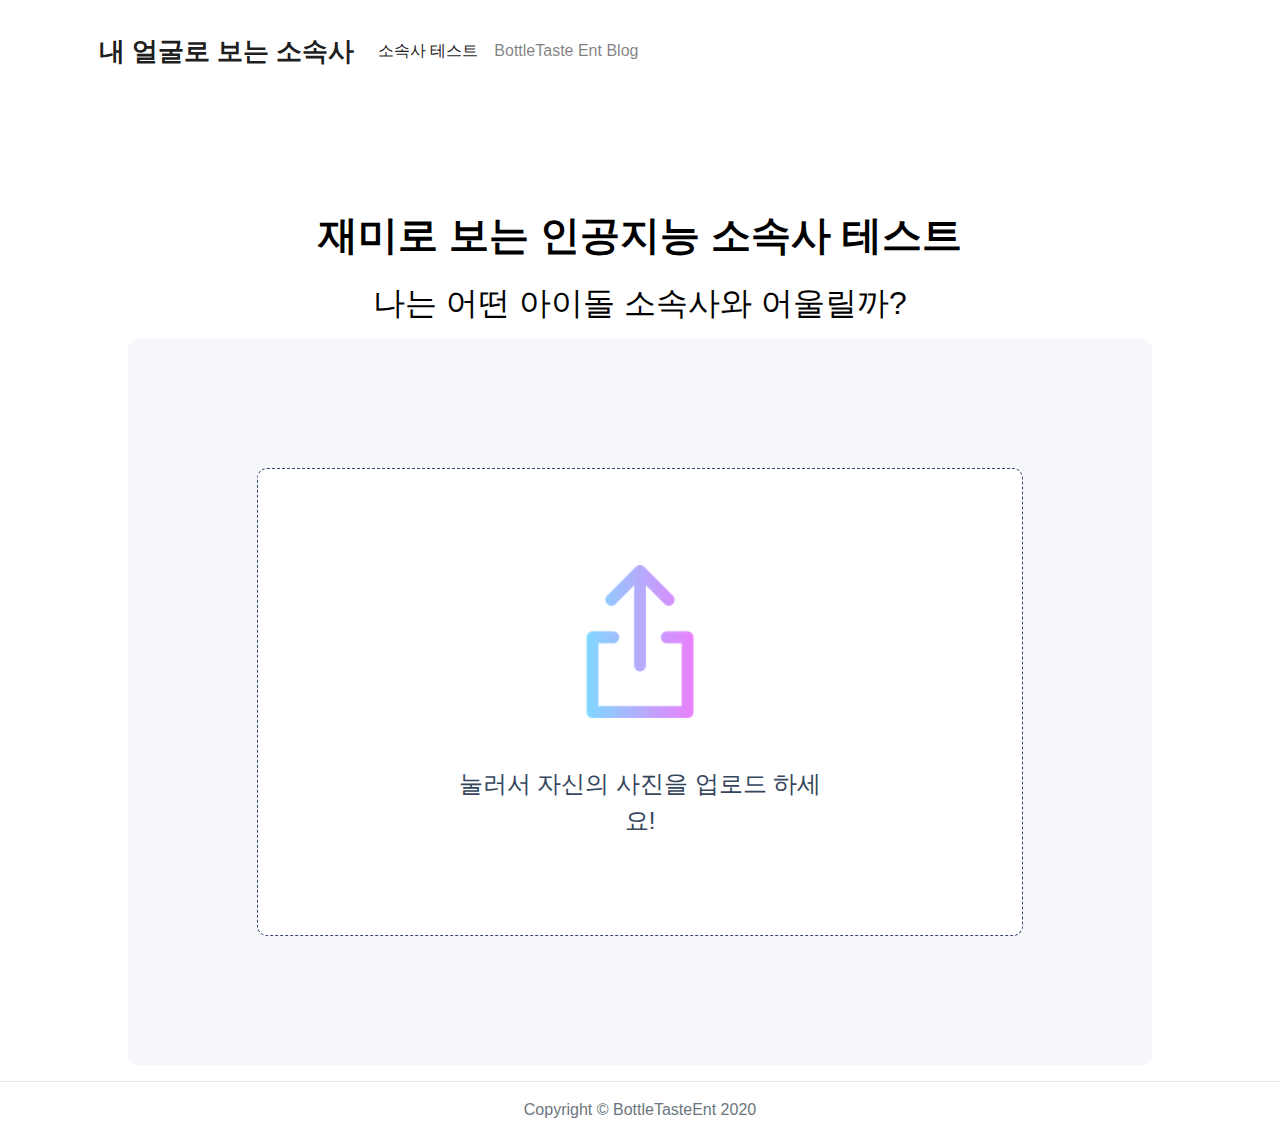
==== index.html @ 567cc145 "first commit" ====
<!DOCTYPE html>
<html>

<head>
	<!-- favicon -->
<link rel="shortcut icon" href="favicon.ico" type="image/x-icon">
<link rel="icon" href="favicon.ico" type="image/x-icon">
	<!-- Required meta tags -->
	<meta charset="utf-8">
	<meta name="viewport" content="width=device-width, initial-scale=1, shrink-to-fit=no">
	<!-- Bootstrap CSS -->
	<link rel="stylesheet" href="https://stackpath.bootstrapcdn.com/bootstrap/4.4.1/css/bootstrap.min.css" integrity="sha384-Vkoo8x4CGsO3+Hhxv8T/Q5PaXtkKtu6ug5TOeNV6gBiFeWPGFN9MuhOf23Q9Ifjh" crossorigin="anonymous">

	<title>얼굴로 보는 소속사 테스트</title>
	<link rel="stylesheet" href="style.css">
	<!-- Go to www.addthis.com/dashboard to customize your tools -->
<script type="text/javascript" src="//s7.addthis.com/js/300/addthis_widget.js#pubid=ra-5e9c5d049b742d41"></script>
		<!-- 구글웹마스터도구 -->
<meta name="google-site-verification" content="mxalG9hoApsDOZrQs5a6XJwIy65PnMEy7TYae4g2ij4" />
	<!-- 구글애드센스 -->
<script data-ad-client="ca-pub-2604485866603913" async src="https://pagead2.googlesyndication.com/pagead/js/adsbygoogle.js"></script>
	
	<!-- Global site tag (gtag.js) - Google Analytics -->
<script async src="https://www.googletagmanager.com/gtag/js?id=G-X173Y3ZKP8"></script>
<script>
  window.dataLayer = window.dataLayer || [];
  function gtag(){dataLayer.push(arguments);}
  gtag('js', new Date());

  gtag('config', 'G-X173Y3ZKP8');
</script>
	
</head>

<body>
	<nav class="navbar navbar-expand-lg navbar-light nav-distance">
		<a class="navbar-brand" href="#">내 얼굴로 보는 소속사</a>
		<button class="navbar-toggler" type="button" data-toggle="collapse" data-target="#navbarNav" aria-controls="navbarNav" aria-expanded="false" aria-label="Toggle navigation">
			<span class="navbar-toggler-icon"></span>
		</button>
		<div class="collapse navbar-collapse" id="navbarNav">
			<ul class="navbar-nav">
				<li class="nav-item active">
					<a class="nav-link" href="#">소속사 테스트
						<span class="sr-only">(current)</span>
					</a>
				</li>
				<li class="nav-item">
					<a class="nav-link" href="blog/index.html">BottleTaste Ent Blog</a>
				</li>
			
	
			</ul>
		</div>
	</nav>
	
	
	<section class="section">
		<h1 class="title">재미로 보는 인공지능 소속사 테스트</h1>
		<h2 class="subtitle">나는 어떤 아이돌 소속사와 어울릴까?</h2>
			
	</section>
	
	
	<script class="jsbin" src="https://ajax.googleapis.com/ajax/libs/jquery/1/jquery.min.js"></script>
	<div class="container file-upload" style=" 
		width:80%;
		 margin: 0 auto;
		">

		<div class="image-upload-wrap">
			<input class="file-upload-input" type='file' onchange="readURL(this);" accept="image/*" />
			<div class="drag-text">
				<img src="img/icon.png" class="mt-5 pt-5 upload" style="width: 20%;">
				<h3 class="mb-5 pb-5 pt-5 upload-text">눌러서 자신의 사진을 업로드 하세요!</h3>
			</div>
		</div>
		
          
            
		<div class="file-upload-content">
			<img class="file-upload-image" id="face-image" src="#" alt="your image" />
			<div id="loading" class="animated bounce">
                <div class="spinner-border" role="status">
                    <span class="sr-only">Loading...</span>
                </div>
				      <p class="text-center">분석중입니다.<br>잠시만 기다려주세요.</p>
				 </div>
			<p class="result-message"></p>
			<div class="file-upload-content"></div>
			<div id="label-container"></div>
			<div class="addthis_inline_share_toolbox_fzre"></div>
			<div class="pt-3 image-title-wrap">
			<button type="button p-2" onclick="removeUpload()" class="remove-image"> 다른 사진으로 다시 시도하기
				</button>
			</div>
		</div>
	</div>

	<div id="webcam-container"></div>
	<script>
		/**
		 *  RECOMMENDED CONFIGURATION VARIABLES: EDIT AND UNCOMMENT THE SECTION BELOW TO INSERT DYNAMIC VALUES FROM YOUR PLATFORM OR CMS.
		 *  LEARN WHY DEFINING THESE VARIABLES IS IMPORTANT: https://disqus.com/admin/universalcode/#configuration-variables*/
		/*
		var disqus_config = function () {
		this.page.url = PAGE_URL;  // Replace PAGE_URL with your page's canonical URL variable
		this.page.identifier = PAGE_IDENTIFIER; // Replace PAGE_IDENTIFIER with your page's unique identifier variable
		};
		*/
		(function() { // DON'T EDIT BELOW THIS LINE
			var d = document,
				s = d.createElement('script');
			s.src = 'https://bottletasteent.disqus.com/embed.js';
			s.setAttribute('data-timestamp', +new Date());
			(d.head || d.body).appendChild(s);
		})();
	</script>
	<noscript>Please enable JavaScript to view the
		<a href="https://disqus.com/?ref_noscript">comments powered by Disqus.</a>
	</noscript>

	<!-- Optional JavaScript -->
	<!-- jQuery first, then Popper.js, then Bootstrap JS -->
	<script src="https://code.jquery.com/jquery-3.4.1.slim.min.js" integrity="sha384-J6qa4849blE2+poT4WnyKhv5vZF5SrPo0iEjwBvKU7imGFAV0wwj1yYfoRSJoZ+n" crossorigin="anonymous"></script>
	<script src="https://cdn.jsdelivr.net/npm/popper.js@1.16.0/dist/umd/popper.min.js" integrity="sha384-Q6E9RHvbIyZFJoft+2mJbHaEWldlvI9IOYy5n3zV9zzTtmI3UksdQRVvoxMfooAo" crossorigin="anonymous"></script>
	<script src="https://stackpath.bootstrapcdn.com/bootstrap/4.4.1/js/bootstrap.min.js" integrity="sha384-wfSDF2E50Y2D1uUdj0O3uMBJnjuUD4Ih7YwaYd1iqfktj0Uod8GCExl3Og8ifwB6" crossorigin="anonymous"></script>
	<script src="https://cdn.jsdelivr.net/npm/@tensorflow/tfjs@1.3.1/dist/tf.min.js"></script>
	<script src="https://cdn.jsdelivr.net/npm/@teachablemachine/image@0.8/dist/teachablemachine-image.min.js"></script>
	<SCRIPT>
		function readURL(input) {
			if (input.files && input.files[0]) {
				var reader = new FileReader();
				reader.onload = function(e) {
					$('.image-upload-wrap').hide();
					 $('#loading').show();
					$('.file-upload-image').attr('src', e.target.result);
					$('.file-upload-content').show();
					$('.image-title').html(input.files[0].name);
				};
				reader.readAsDataURL(input.files[0]);
				init().then(function() {
					console.log("hello");
					predict();
					    $('#loading').hide();
				});
				//predict();
			} else {
				removeUpload();
			}
		}

		function removeUpload() {
			$('.file-upload-input').replaceWith($('.file-upload-input').clone());
			$('.file-upload-content').hide();
			$('.image-upload-wrap').show();
		}
		$('.image-upload-wrap').bind('dragover', function() {
			$('.image-upload-wrap').addClass('image-dropping');
		});
		$('.image-upload-wrap').bind('dragleave', function() {
			$('.image-upload-wrap').removeClass('image-dropping');
		});
	</SCRIPT>
	<script type="text/javascript">
		// More API functions here:
		// https://github.com/googlecreativelab/teachablemachine-community/tree/master/libraries/image
		// the link to your model provided by Teachable Machine export panel
		const URL = "https://teachablemachine.withgoogle.com/models/EyZxxovd_/";
		let model, webcam, labelContainer, maxPredictions;
		// Load the image model and setup the webcam
		async function init() {
			const modelURL = URL + "model.json";
			const metadataURL = URL + "metadata.json";
			// load the model and metadata
			// Refer to tmImage.loadFromFiles() in the API to support files from a file picker
			// or files from your local hard drive
			// Note: the pose library adds "tmImage" object to your window (window.tmImage)
			model = await tmImage.load(modelURL, metadataURL);
			maxPredictions = model.getTotalClasses();
			labelContainer = document.getElementById("label-container");
			for (let i = 0; i < maxPredictions; i++) {
				labelContainer.appendChild(document.createElement("div"));
			}
		}
		// run the webcam image through the image model
		async function predict() {
			// predict can take in an image, video or canvas html element
			var image = document.getElementById("face-image")
			const prediction = await model.predict(image, false);
			prediction.sort((a, b) => parseFloat(b.probability) - parseFloat(a.probability));
			console.log(prediction[0].className);
			var resulttitle, resultexplain, resultceleb;
			switch (prediction[0].className) {
				case "BIG HIT":
					resulttitle = "BIG HIT ENT"
					resultexplain = "#매력 #외모 #열정"
					resultceleb="매력과 외모 열정을 모두 갖춘 BTS의 에너지를 가지고 있네요."
					break;
				case "SM":
					resulttitle = "SM ENT"
					resultexplain = " #모태미녀 #사슴상 #외모"
					resultceleb="빼어난 외모와 실력을 두루 갖추고 있네요."
					break;
				case "YG":
					resulttitle = "YG ENT"
					resultexplain = "#볼매 #4차원매력 "
					resultceleb="누구도 예측할 수 없는 4차원 매력의 소유자네요."
					break;
				case "JYP":
					resulttitle = "JYP ENT"
					resultexplain = "#고양이상 or #토끼상"
					resultceleb="귀여운 토끼상 또는 고양이상을 갖춘 귀여움의 소유자네요."
					break;
				default:
					resulttitle = "알수없음"
			}
			var title = "<div class='" + prediction[0].className + "-ent-title'>" + resulttitle + "</div>"
            var explain = "<div class='ent-explain pt-2'>" + resultexplain + "</div>"
		var celeb = "<div class='ent-celeb pt-2'>" + resultceleb + "</div>"
            $('.result-message').html(title + explain + celeb);
			for (let i = 0; i < maxPredictions; i++) {
				const classprediction =
					prediction[i].className + ":" + prediction[i].probability.toFixed(2);
				labelContainer.childNodes[i].innerHTML = classprediction;
			}
		}
	</script>
	
	<p></p>
	<!-- 구글 하단광고 -->
	<center><script async src="https://pagead2.googlesyndication.com/pagead/js/adsbygoogle.js"></script>
<!-- 하단광고 -->
<ins class="adsbygoogle"
     style="display:block"
     data-ad-client="ca-pub-2604485866603913"
     data-ad-slot="1940879542"
     data-ad-format="auto"
     data-full-width-responsive="true"></ins>
<script>
     (adsbygoogle = window.adsbygoogle || []).push({});
</script></center>
	
<center><script async src="https://pagead2.googlesyndication.com/pagead/js/adsbygoogle.js"></script>
<!-- 하단-2 -->
<ins class="adsbygoogle"
     style="display:block"
     data-ad-client="ca-pub-2604485866603913"
     data-ad-slot="7883471361"
     data-ad-format="auto"
     data-full-width-responsive="true"></ins>
<script>
     (adsbygoogle = window.adsbygoogle || []).push({});
</script></center>
	
	<hr>
<p class="copyright text-muted">Copyright © BottleTasteEnt 2020</p>
</body>
<!--Copyright (c) 2020 by Aaron Vanston (https://codepen.io/aaronvanston/pen/yNYOXR)

Permission is hereby granted, free of charge, to any person obtaining a copy of this software and associated documentation files (the "Software"), to deal in the Software without restriction, including without limitation the rights to use, copy, modify, merge, publish, distribute, sublicense, and/or sell copies of the Software, and to permit persons to whom the Software is furnished to do so, subject to the following conditions:

The above copyright notice and this permission notice shall be included in all copies or substantial portions of the Software.

THE SOFTWARE IS PROVIDED "AS IS", WITHOUT WARRANTY OF ANY KIND, EXPRESS OR IMPLIED, INCLUDING BUT NOT LIMITED TO THE WARRANTIES OF MERCHANTABILITY, FITNESS FOR A PARTICULAR PURPOSE AND NONINFRINGEMENT. IN NO EVENT SHALL THE AUTHORS OR COPYRIGHT HOLDERS BE LIABLE FOR ANY CLAIM, DAMAGES OR OTHER LIABILITY, WHETHER IN AN ACTION OF CONTRACT, TORT OR OTHERWISE, ARISING FROM, OUT OF OR IN CONNECTION WITH THE SOFTWARE OR THE USE OR OTHER DEALINGS IN THE SOFTWARE.-->

</html>
---- style.css ----
body {
	font-family: sans-serif;
	background-color: #ffffff;
}

.file-upload {
	padding: 10%;
	margin: 0 auto;
	border-radius: 10px;
	border: solid 1.5px #f6f7fa;
	background-color: #f6f7fa;
}


.file-upload-btn {
	width: 100%;
	margin: 0;
	color: #fff;
	background: #1fb264;
	border: none;
	padding: 10px;
	border-radius: 4px;
	border-bottom: 4px solid #15824b;
	transition: all 0.2s ease;
	outline: none;
	text-transform: uppercase;
	font-weight: 700;
}

.file-upload-btn:hover {
	background: #1aa059;
	color: #ffffff;
	transition: all 0.2s ease;
	cursor: pointer;
}

.file-upload-btn:active {
	border: 0;
	transition: all 0.2s ease;
}

.file-upload-content {
	display: none;
	text-align: center;
}

#loading {
  display: none;
}



.file-upload-input {
	position: absolute;
	margin: 0;
	padding: 0;
	width: 100%;
	height: 100%;
	outline: none;
	opacity: 0;
	cursor: pointer;
}

.image-upload-wrap {
	position: relative;
	object-fit: contain;
	border-radius: 10px;
	border: dashed 1.5px #35456d;
	background-color: #ffffff;
}

.image-dropping,
.image-upload-wrap:hover {
	background-color: #35456d;
	border: 1.5px dashed #ffffff;
}

.image-title-wrap {
	padding: 0 15px 15px 15px;
	color: #222;
}

.drag-text {
	text-align: center;
}

.drag-text h3 {
	width: 50%;
	font-weight: 100;
	text-transform: uppercase;
	font-size: 1.5rem;
	line-height: 1.53;
	text-align: center;
	color: #35465d;
	margin: 0 auto;
}

.file-upload-image {
	max-height: 200px;
	max-width: 200px;
	margin: auto;
	padding: 20px;
}

.try-againg-btn {
	border-radius: 40px;
	border: solid 1.5px #35465d
	background-color : #35465d
}

.try-againg-text {
	display: block;
	font-size : 1.5rem
    text-align: center;
	color: #ffffff
}


.remove-image {
	width: 80%;
	margin: 0 auto;
	color: #fff;
	background: #e46675;
	border: none;
	padding: 10px;
	border-radius: 4px;
	transition: all 0.2s ease;
	outline: none;
	text-transform: uppercase;
	font-weight: 1.2rem;
	font-size: 1.2rem;
}

.remove-image:hover {
	background: #c13b2a;
	color: #ffffff;
	transition: all 0.2s ease;
	cursor: pointer;
}

.remove-image:active {
	border: 0;
	transition: all 0.2s ease;
}

.nav-distance {
	padding: 2.1% 7.7%;
}

.navar-light .navbar-brand {
	font-family: Cafe24Ohsquare;
	line-height: 1.68;
	text-align: left;
	color: #000000;
}

.navbar-light .navbar-toggler {
	border: #ffffff;
}

.navbar-brand {
   display: inline-block;
    padding-top: .3125rem;
    padding-bottom: .3125rem;
    margin-right: 1rem;
    font-size: 1.6rem;
    line-height: inherit;
    white-space: nowrap;
    font-weight: bold;
}


.section {
	margin-top: 100px;
}

.title {
	line-height: 1.68;
	text-align: center;
	color: #000000;
	font-weight: bold;
}

.subtitle {
	line-height: 1.68;
	text-align: center;
	color: #000000;
}

.subtitle-b{
	font-size : 1.5rem;
	line-height: 4rem;
	text-align: center;
	color: #6f6f6f;
}

.addthis_inline_share_toolbox_fzre{
	text-align: center;
	padding: 15px;
	
	
}
/* On screens that are 600px or less, set the background color to olive */
@media screen and (max-width: 600px) {
	html {
		font-size: 10px;
	}

	.nvbar-brand {
		font-size: 3rem;
		font-family: Noto Sans Demilight;
	}
}

.bar-container{
	height: 2.7rem;
}
.BIG HIT-box {
	position: absolute;
	top: 0;
	left: 0;
	height: 2.0rem;
	border-radius: 10px;
	width: 100%;
	background-color: rbga(117,204,84,0.2);
}
.BIG HIT-bar {
	position: absolute;
	top: 0;
	left: 0;
	height: 2.0rem;
	border-radius: 10px;
	width: 100%;
	background-color: rbga(117,204,84,0.2);
}
.SM-box {
	position: absolute;
	top: 0;
	left: 0;
	height: 2.0rem;
	border-radius: 10px;
	width: 100%;
	background-color: rbga(117,204,84,0.2);
}
.SM-bar {
	position: absolute;
	top: 0;
	left: 0;
	height: 2.0rem;
	border-radius: 10px;
	width: 100%;
	background-color: rbga(117,204,84,0.2);
}
.JYP-box {
	position: absolute;
	top: 0;
	left: 0;
	height: 2.0rem;
	border-radius: 10px;
	width: 100%;
	background-color: rbga(117,204,84,0.2);
}
.JYP-bar {
	position: absolute;
	top: 0;
	left: 0;
	height: 2.0rem;
	border-radius: 10px;
	width: 100%;
	background-color: rbga(117,204,84,0.2);
}
.YG-box {
	position: absolute;
	top: 0;
	left: 0;
	height: 2.0rem;
	border-radius: 10px;
	width: 100%;
	background-color: rbga(117,204,84,0.2);
}
.YG-bar {
	position: absolute;
	top: 0;
	left: 0;
	height: 2.0rem;
	border-radius: 10px;
	width: 100%;
	background-color: rbga(117,204,84,0.2);
}
.percent-text{
	font-size: 1rem;
	color:#ffffff;
}
.ent-label{
	width: 20%;
	text-align: left;
	height: 2rem;
}
#label-container{
color: #f6f7fa;
	font-size: 0.2rem;
	
}

.result-message {
	font-size: 2.0rem;
}
.ent-explain{
	font-size: 1.4rem;
	color: #ff9b51;
	font-weight: bold;
}
.ent-celeb{
	font-size: 1.3rem;
}

.BIG HIT-ent-title{
	color: #ffc107;
	font-weight: bold;
}
.BIG HIT-ent-celeb{
	color: #3ba363;
	font-size: 1.2rem;
}
.SM-ent-title{
	color: #00bcd4;
	font-weight: bold;
}
.SM-ent-celeb{
	color: #3ba363;
	font-size: 1.2rem;
}	
.JYP-ent-title{
	color: #ff4081;
	font-weight: bold;
}
.JYP-ent-explain{
	color: #ff4081;
	font-weight: bold;
}

.JYP-ent-celeb{
	color: #3ba363;
	font-size: 1.2rem;
}	
.YG-ent-title{
	color: #009688;
	font-weight: bold;
}
.YG-ent-celeb{
	color: #3ba363;
	font-size: 1.2rem;
}
	
.text-center{
	font-size: 1.2rem;
}


.copyright {
	font-size: 1.0rem;
	margin-bottom: 0;
	text-align: center;
}

.select-language{
	color: #000000;
	text-align: center;
}
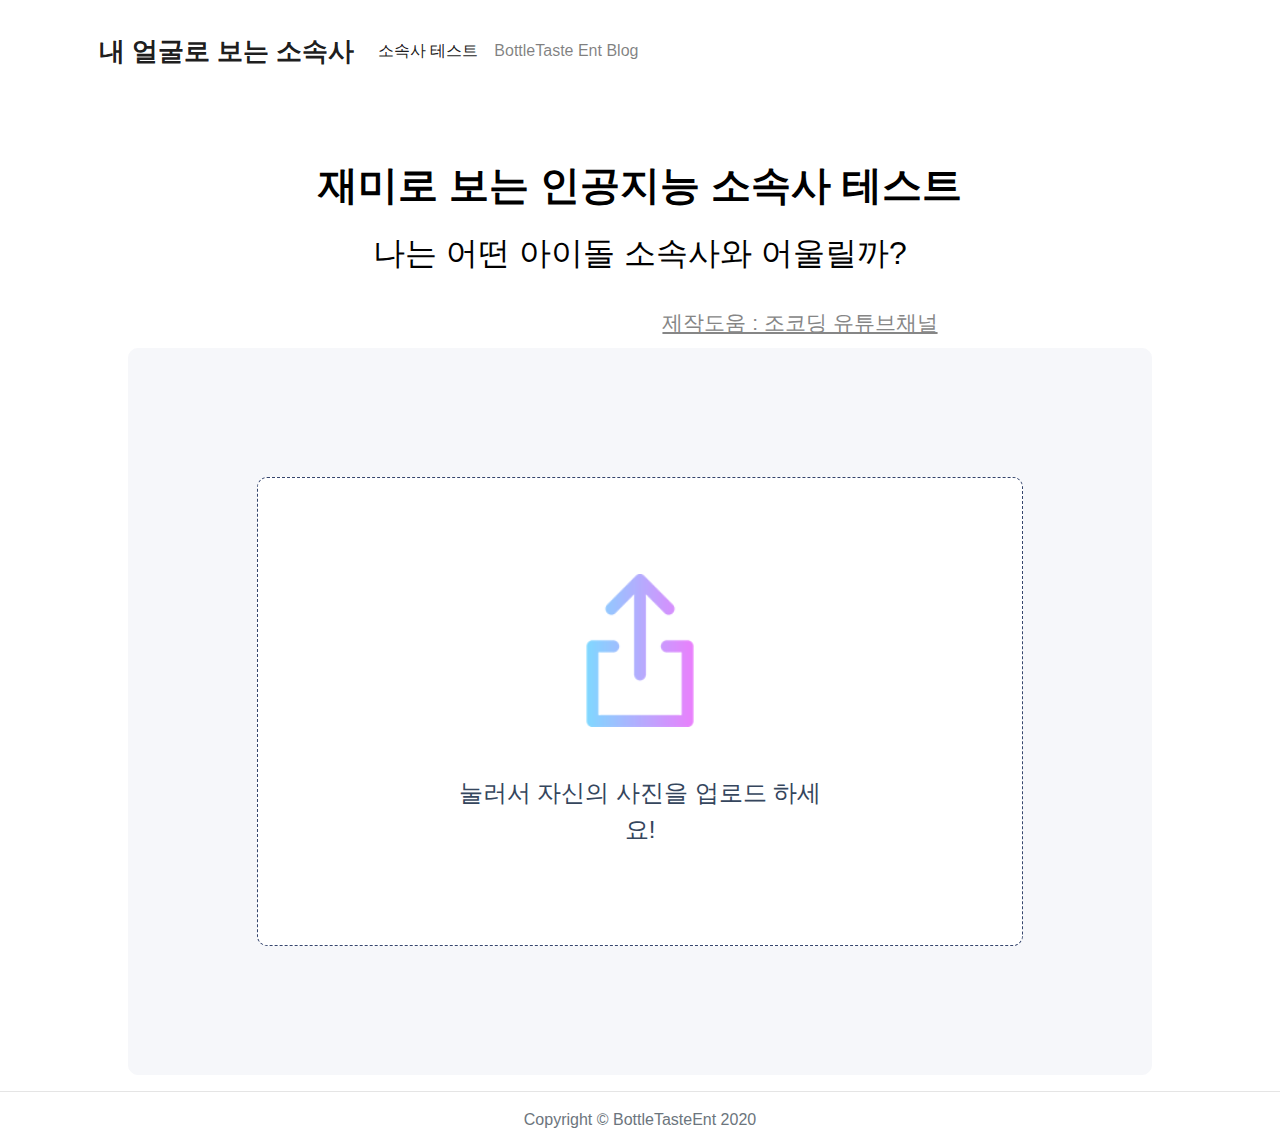
==== commit 257f8710: "first commit" ====
--- a/index.html
+++ b/index.html
@@ -58,10 +58,10 @@
 	<section class="section">
 		<h1 class="title">재미로 보는 인공지능 소속사 테스트</h1>
 		<h2 class="subtitle">나는 어떤 아이돌 소속사와 어울릴까?</h2>
-			
+		<a href="https://www.youtube.com/channel/UCQNE2JmbasNYbjGAcuBiRRg"><h3 class="subtitle-2">제작도움 : 조코딩 유튜브채널</h3>
+			</a>
 	</section>
-	
-	
+
 	<script class="jsbin" src="https://ajax.googleapis.com/ajax/libs/jquery/1/jquery.min.js"></script>
 	<div class="container file-upload" style=" 
 		width:80%;
--- a/style.css
+++ b/style.css
@@ -171,7 +171,7 @@
 
 
 .section {
-	margin-top: 100px;
+	margin-top: 50px;
 }
 
 .title {
@@ -368,5 +368,12 @@
 	text-align: center;
 }
 
-
-
+.subtitle-2{
+	font-size: 1.3rem;
+	color: #868686;
+	text-align: center;
+	padding: 1rem 0rem 0px 20rem;
+	line-height: 1.7;
+	text-decoration: underline;
+}
+
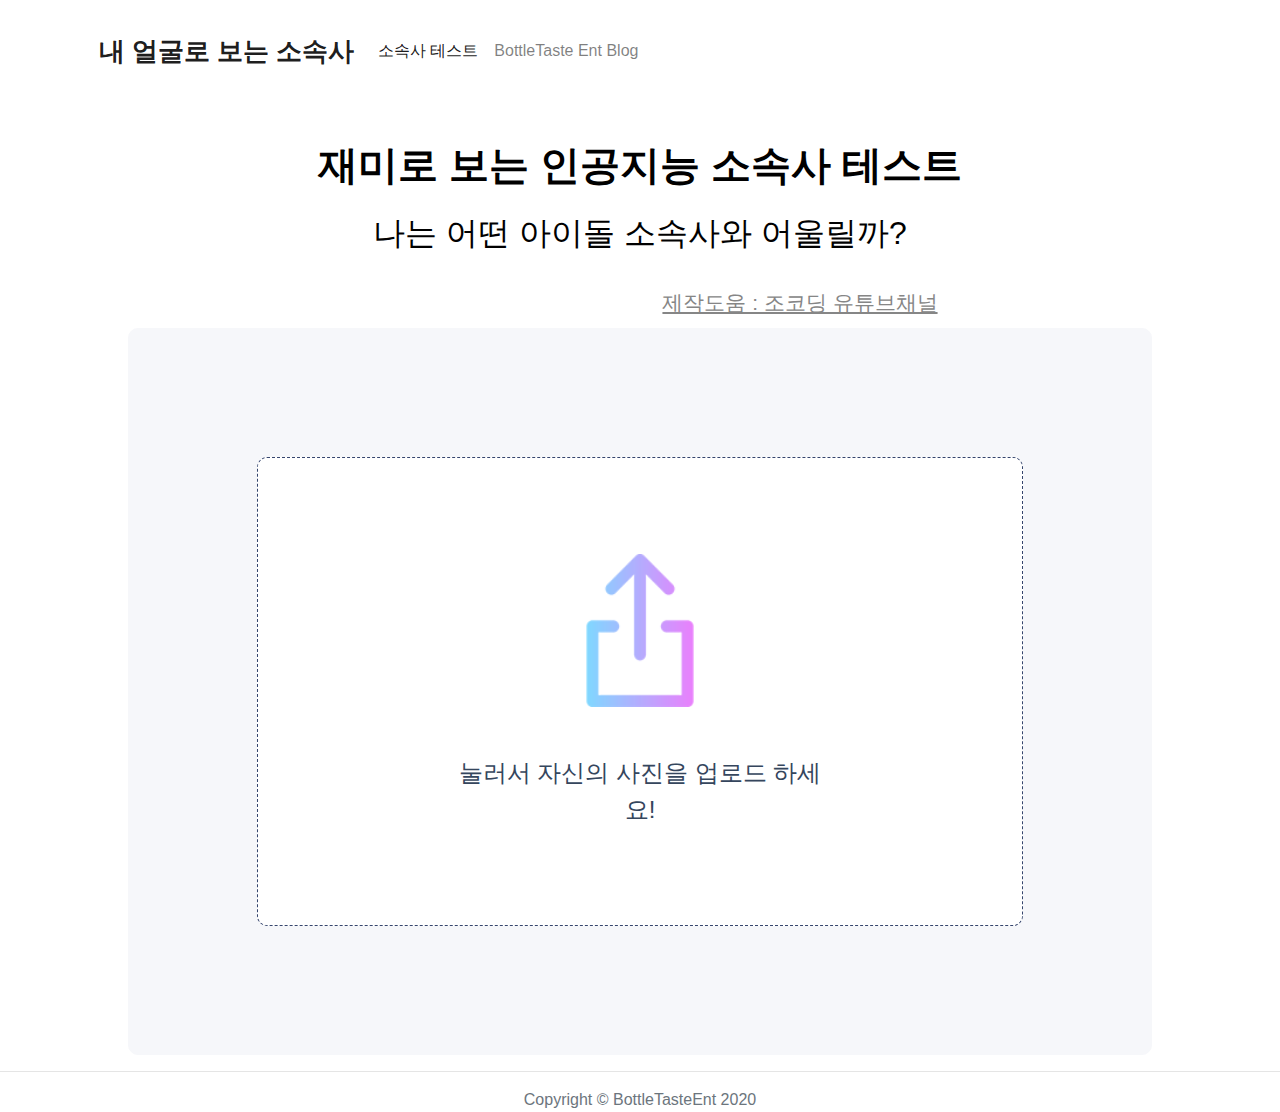
==== commit 9e4fb6b6: "first commit" ====
--- a/index.html
+++ b/index.html
@@ -2,9 +2,12 @@
 <html>
 
 <head>
+	
 	<!-- favicon -->
 <link rel="shortcut icon" href="favicon.ico" type="image/x-icon">
 <link rel="icon" href="favicon.ico" type="image/x-icon">
+		<!-- 네이버 웹마스터 도구 -->
+	<meta name="naver-site-verification" content="e6462eff71120c8ca445ae76dc498deee9f1f360" />
 	<!-- Required meta tags -->
 	<meta charset="utf-8">
 	<meta name="viewport" content="width=device-width, initial-scale=1, shrink-to-fit=no">
--- a/style.css
+++ b/style.css
@@ -171,7 +171,7 @@
 
 
 .section {
-	margin-top: 50px;
+	margin-top: 30px;
 }
 
 .title {
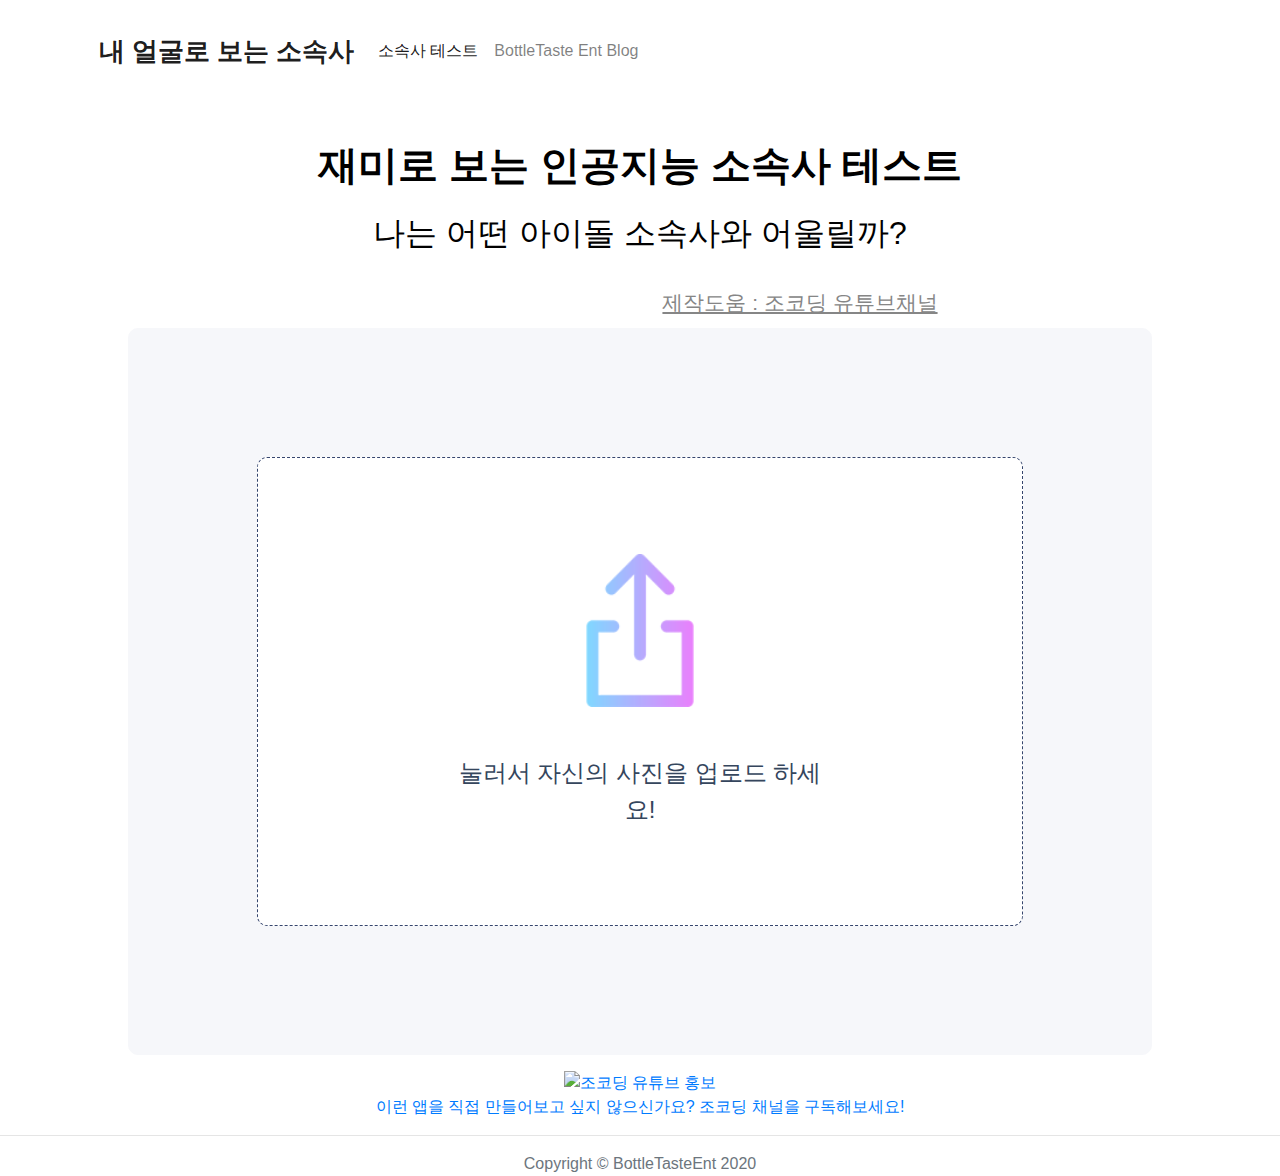
==== commit 5c0d109b: "first commit" ====
--- a/index.html
+++ b/index.html
@@ -22,6 +22,7 @@
 <meta name="google-site-verification" content="mxalG9hoApsDOZrQs5a6XJwIy65PnMEy7TYae4g2ij4" />
 	<!-- 구글애드센스 -->
 <script data-ad-client="ca-pub-2604485866603913" async src="https://pagead2.googlesyndication.com/pagead/js/adsbygoogle.js"></script>
+	<meta name="description" content="구글인공지능 서비스를 활용한 자신의 얼굴로 보는 소속사 테스트입니다.">
 	
 	<!-- Global site tag (gtag.js) - Google Analytics -->
 <script async src="https://www.googletagmanager.com/gtag/js?id=G-X173Y3ZKP8"></script>
@@ -243,19 +244,12 @@
 <script>
      (adsbygoogle = window.adsbygoogle || []).push({});
 </script></center>
-	
-<center><script async src="https://pagead2.googlesyndication.com/pagead/js/adsbygoogle.js"></script>
-<!-- 하단-2 -->
-<ins class="adsbygoogle"
-     style="display:block"
-     data-ad-client="ca-pub-2604485866603913"
-     data-ad-slot="7883471361"
-     data-ad-format="auto"
-     data-full-width-responsive="true"></ins>
-<script>
-     (adsbygoogle = window.adsbygoogle || []).push({});
-</script></center>
-	
+	<P></P><P></P>
+	<!-- 조코딩 유튜브 광고 -->
+	<a href="https://www.youtube.com/channel/UCQNE2JmbasNYbjGAcuBiRRg" class="d-flex flex-column justify-content-center align-items-center">
+    <img class="ad-banner"src="https://img1.daumcdn.net/thumb/R1280x0/?scode=mtistory2&fname=https%3A%2F%2Fk.kakaocdn.net%2Fdn%2FdHfMHS%2FbtqDfCJdLpH%2F6xKAC0w10kTrGjhll02SOK%2Fimg.jpg" alt="조코딩 유튜브 홍보"/>
+    <span>이런 앱을 직접 만들어보고 싶지 않으신가요? 조코딩 채널을 구독해보세요!</span>
+</a>
 	<hr>
 <p class="copyright text-muted">Copyright © BottleTasteEnt 2020</p>
 </body>
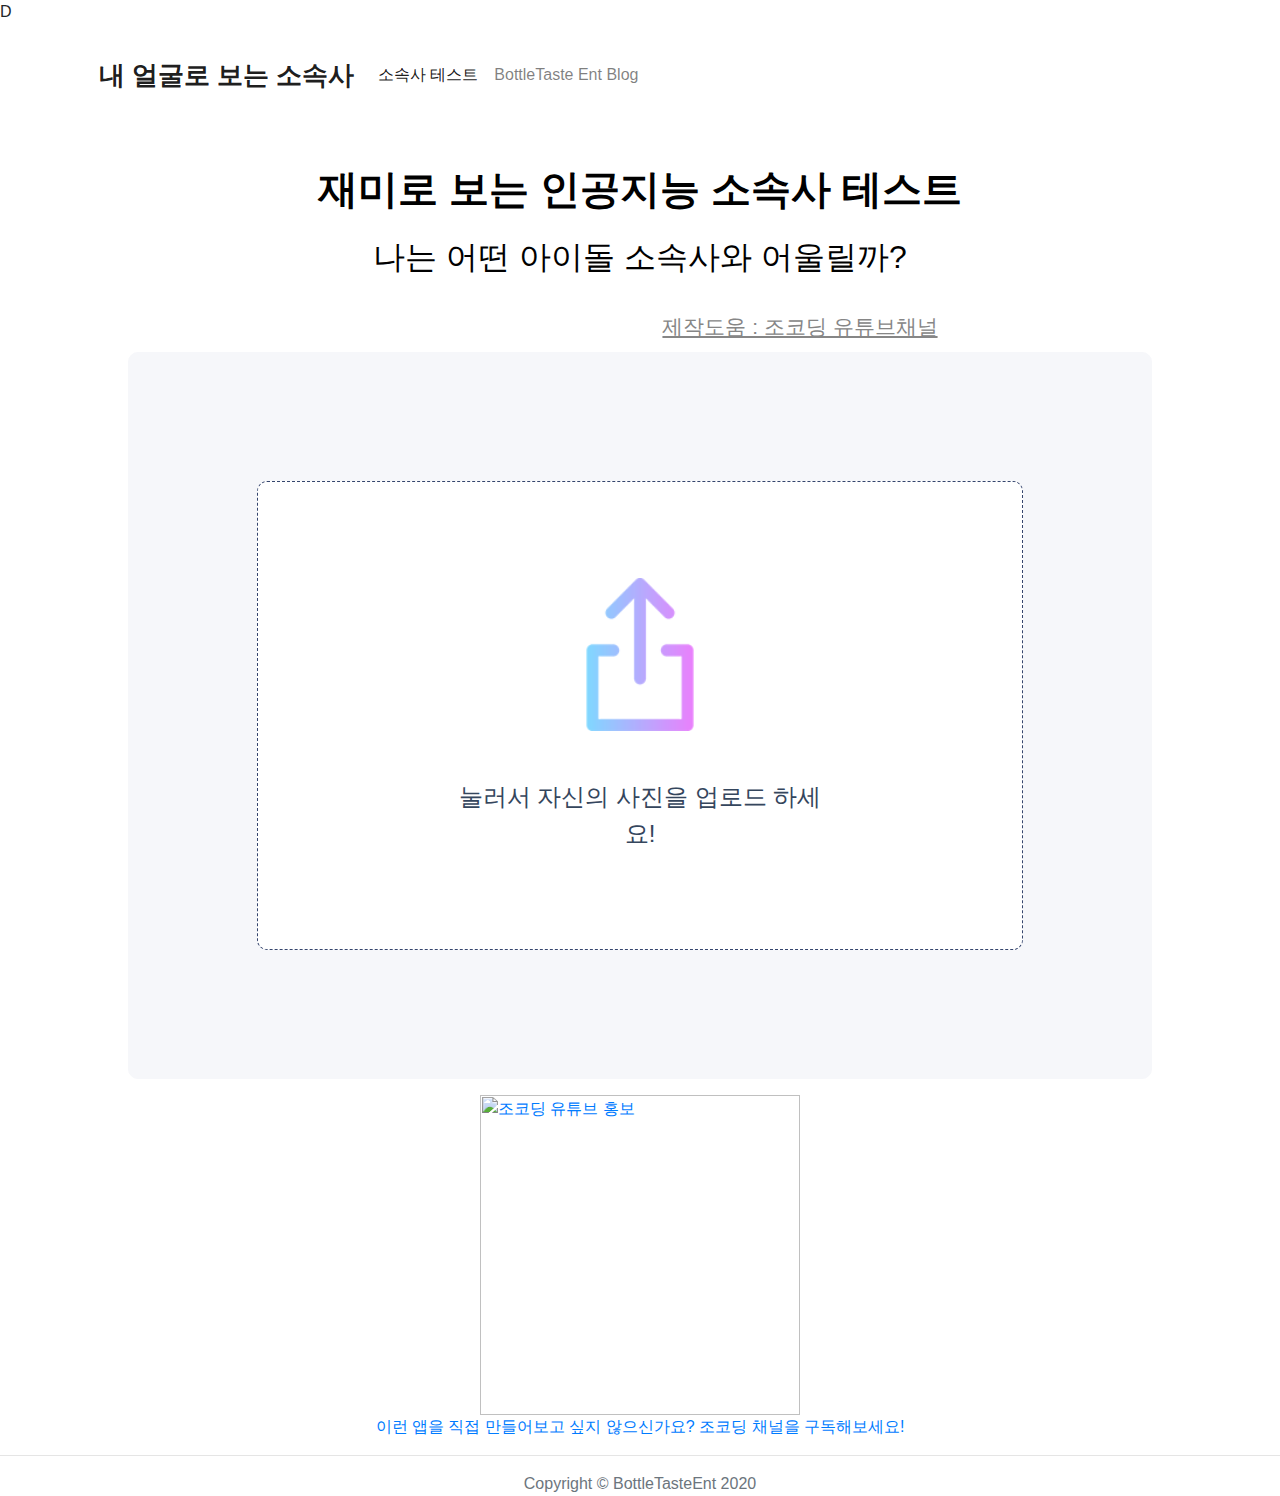
==== commit ad734d64: "first commit" ====
--- a/index.html
+++ b/index.html
@@ -1,4 +1,4 @@
-<!DOCTYPE html>
+D<!DOCTYPE html>
 <html>
 
 <head>
--- a/style.css
+++ b/style.css
@@ -377,3 +377,8 @@
 	text-decoration: underline;
 }
 
+   .ad-banner {
+            width: 320px;
+            margin: 0 auto;
+        }
+
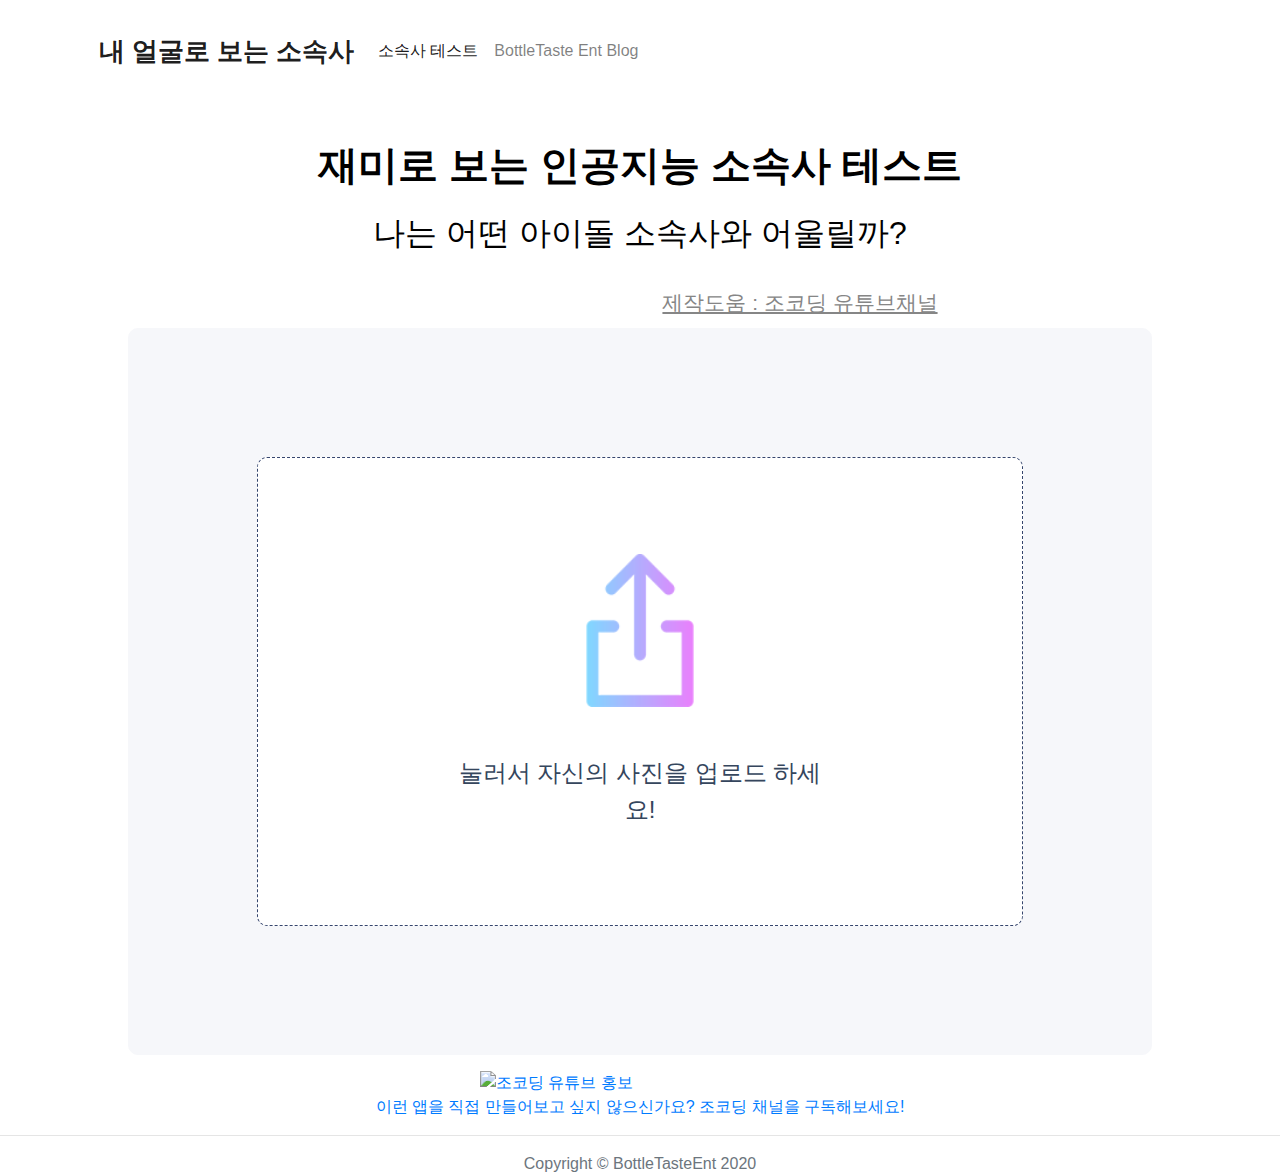
==== commit fe372d80: "first commit" ====
--- a/index.html
+++ b/index.html
@@ -1,4 +1,4 @@
-D<!DOCTYPE html>
+<!DOCTYPE html>
 <html>
 
 <head>
